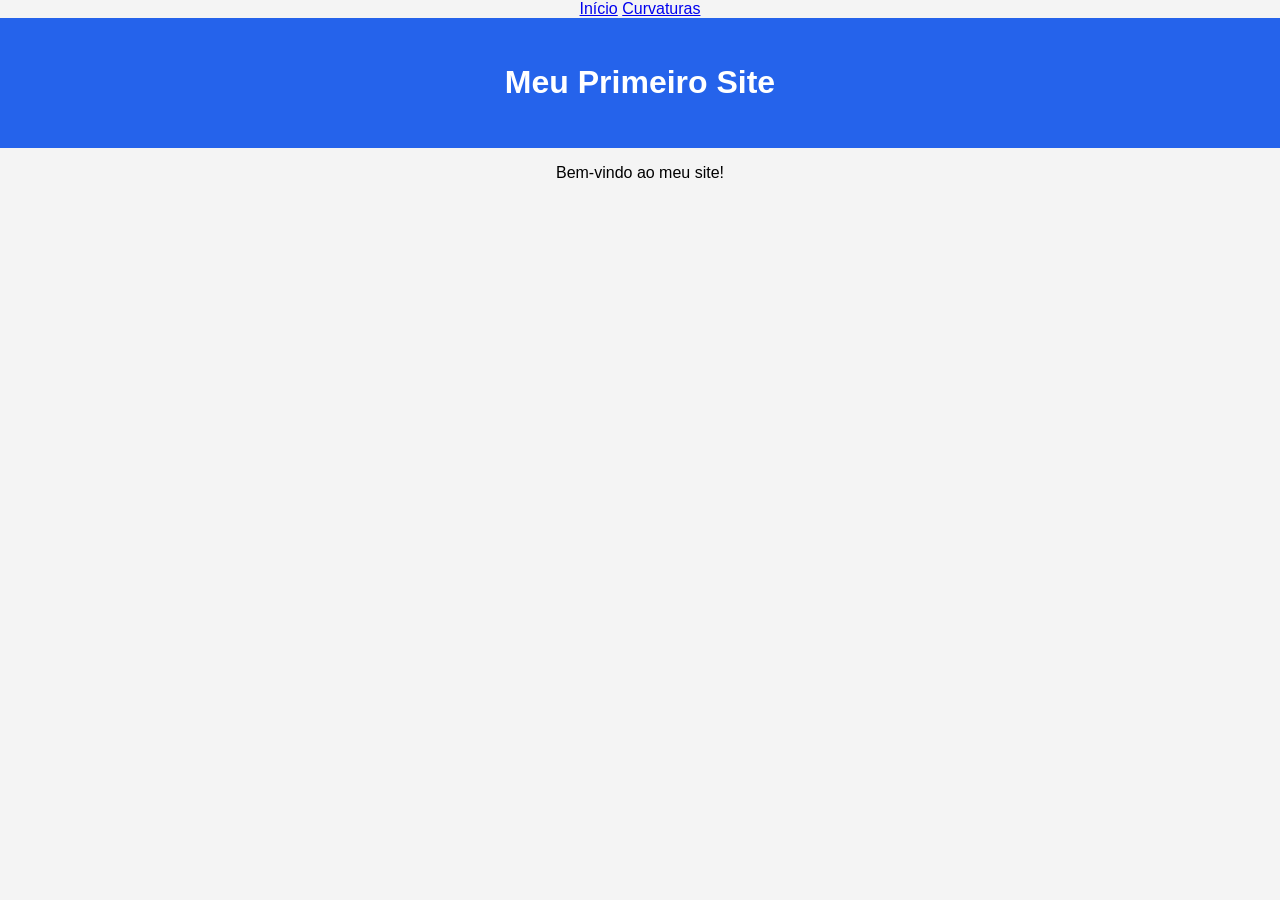
==== index.html @ a41019dd "primeiro commit" ====
<!DOCTYPE html>
<html lang="pt-BR">
<nav>
    <a href="index.html">Início</a>
    <a href="curvaturas.html">Curvaturas</a>
</nav>
<head>
    <meta charset="UTF-8">
    <meta name="viewport" content="width=device-width, initial-scale=1.0">
    <title>Meu Site</title>

    <link rel="stylesheet" href="style.css">
</head>
<body>

    <header>
        <h1>Meu Primeiro Site</h1>
    </header>

    <main>
        <p>Bem-vindo ao meu site!</p>

    

    <script src="script.js"></script>

</body>
</html>
---- style.css ----
body{
    margin:0;
    font-family:Arial, Helvetica, sans-serif;
    background:#f4f4f4;
    text-align:center;
}

header{
    background:#2563eb;
    color:white;
    padding:25px;
}

button{
    padding:12px 25px;
    border:none;
    background:#2563eb;
    color:white;
    border-radius:8px;
    cursor:pointer;
}

button:hover{
    background:#1d4ed8;
}
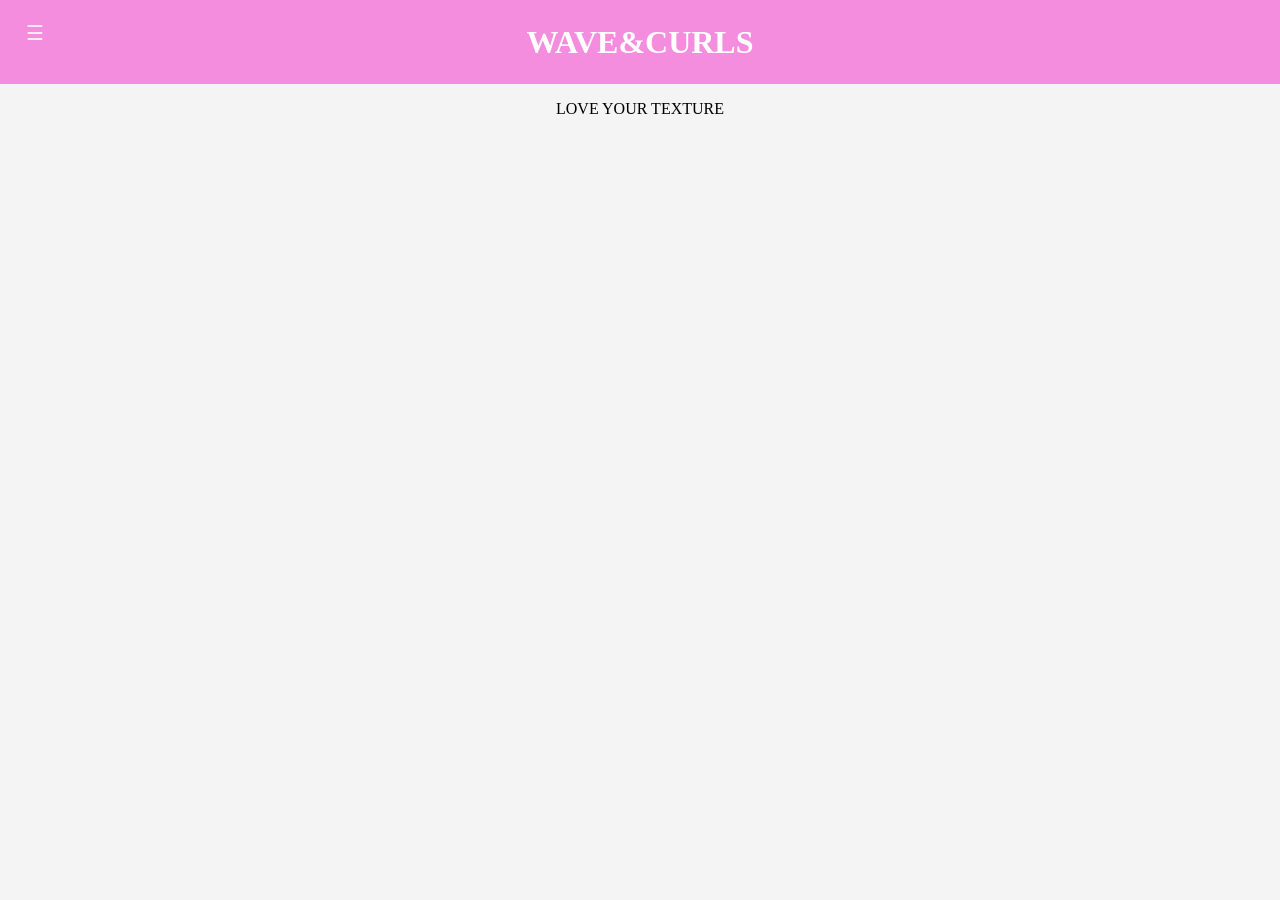
==== commit b396be72: "alterações no layout" ====
--- a/index.html
+++ b/index.html
@@ -2,23 +2,36 @@
 <html lang="pt-BR">
 <nav>
     <a href="index.html">Início</a>
-    <a href="curvaturas.html">Curvaturas</a>
+    <a href="curvatura.html">Início</a>
 </nav>
 <head>
     <meta charset="UTF-8">
     <meta name="viewport" content="width=device-width, initial-scale=1.0">
-    <title>Meu Site</title>
+    <title>Wave&Curls</title>
 
     <link rel="stylesheet" href="style.css">
 </head>
 <body>
 
     <header>
-        <h1>Meu Primeiro Site</h1>
+        <button class="menu-btn" onclick="abrirMenu()">☰</button>
+    
+        <nav id="menu">
+            <a href="#">★ Início</a>
+            <a href="#">★ Curvaturas</a>
+            <a href="#">★ Produtos</a>
+            <a href="#">★ Penteados</a>
+            <a href="#">★ Sobre</a>
+        
+        </nav>
+    </header>
+
+    <header>
+        <h1>WAVE&CURLS</h1>
     </header>
 
     <main>
-        <p>Bem-vindo ao meu site!</p>
+        <p>LOVE YOUR TEXTURE</p>
 
     
 
--- a/style.css
+++ b/style.css
@@ -1,25 +1,47 @@
 body{
     margin:0;
-    font-family:Arial, Helvetica, sans-serif;
+    font-family:American Typewriter, serif;
     background:#f4f4f4;
     text-align:center;
 }
 
 header{
-    background:#2563eb;
+    background:#f58dde;
     color:white;
-    padding:25px;
+    padding:1px;
 }
 
-button{
-    padding:12px 25px;
-    border:none;
-    background:#2563eb;
-    color:white;
-    border-radius:8px;
-    cursor:pointer;
+.menu-btn {
+    font-size: 20px;
+    background: none;
+    border: none;
+    cursor: pointer;
+    color:#f8ecf5;
+
+    position: absolute;
+    left: 20px;
+    top: 20px;
 }
 
-button:hover{
-    background:#1d4ed8;
-}+nav {
+    display: none;
+    flex-direction: column;
+    background-color: #fff;
+    padding: 10px;
+    position: absolute;
+    left: 0px;
+    top: 85px;
+    
+}
+
+nav.ativo {
+    display: flex;
+}
+
+nav a {
+    text-decoration: none;
+    color: rgb(243, 149, 221);
+    padding: 10px;
+
+}
+
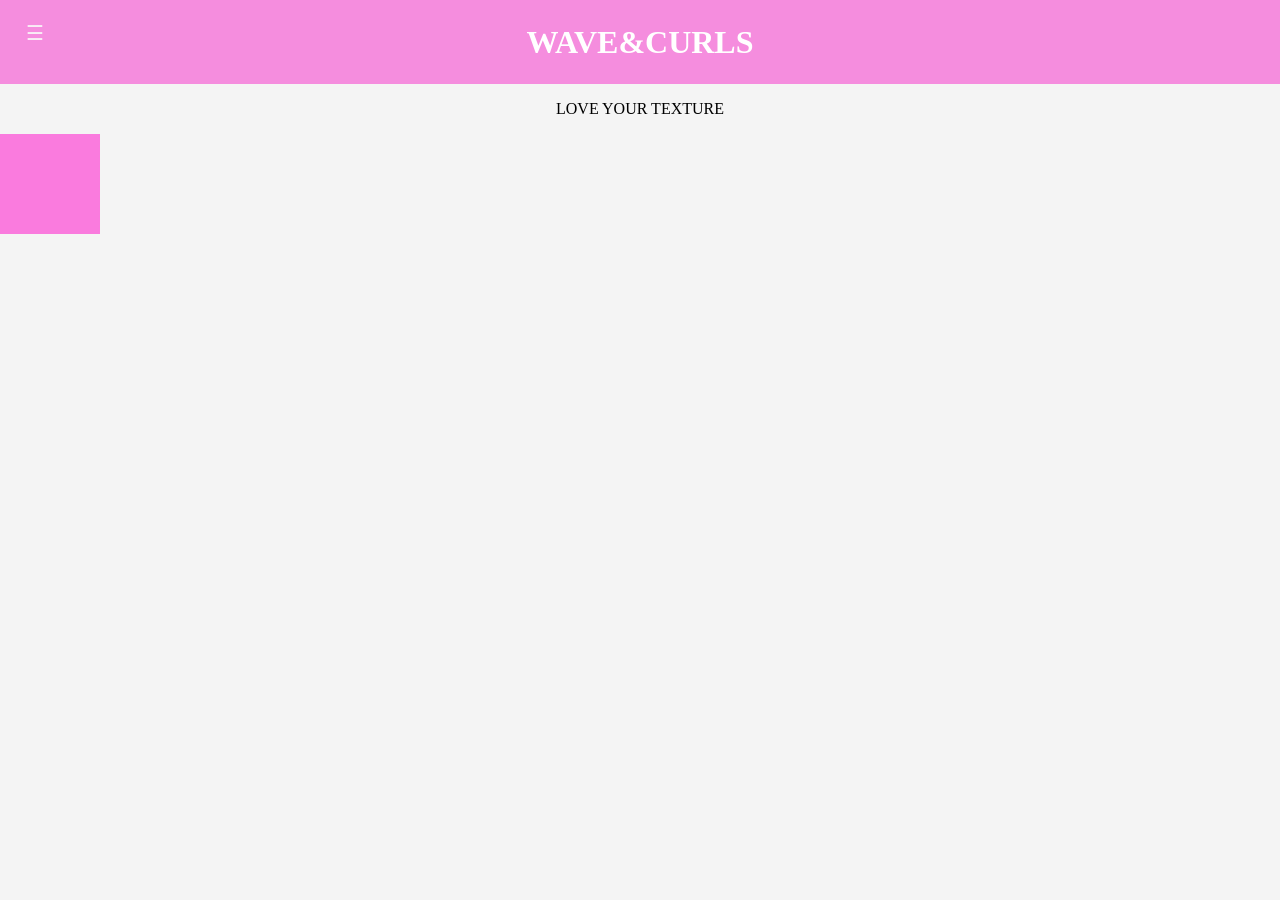
==== commit f21f7c55: "alteração-transição" ====
--- a/index.html
+++ b/index.html
@@ -2,7 +2,7 @@
 <html lang="pt-BR">
 <nav>
     <a href="index.html">Início</a>
-    <a href="curvatura.html">Início</a>
+    
 </nav>
 <head>
     <meta charset="UTF-8">
@@ -17,14 +17,17 @@
         <button class="menu-btn" onclick="abrirMenu()">☰</button>
     
         <nav id="menu">
-            <a href="#">★ Início</a>
-            <a href="#">★ Curvaturas</a>
-            <a href="#">★ Produtos</a>
-            <a href="#">★ Penteados</a>
-            <a href="#">★ Sobre</a>
+            <a href="#" id="item">★ Início</a>
+            <a href="#" id="item">★ Curvaturas</a>
+            <a href="#" id="item">★ Produtos</a>
+            <a href="#" id="item">★ Penteados</a>
+            <a href="#" id="item">★ Sobre</a>
         
         </nav>
     </header>
+
+
+
 
     <header>
         <h1>WAVE&CURLS</h1>
@@ -33,6 +36,9 @@
     <main>
         <p>LOVE YOUR TEXTURE</p>
 
+        <div class="container"></div>
+        
+
     
 
     <script src="script.js"></script>
--- a/style.css
+++ b/style.css
@@ -17,11 +17,27 @@
     border: none;
     cursor: pointer;
     color:#f8ecf5;
+    
 
     position: absolute;
     left: 20px;
     top: 20px;
+    
+    
+    
 }
+
+#menu {
+    text-align: left;
+    
+    
+}
+
+#item:hover{
+    transition: linear;
+    color: rgb(224, 43, 191); 
+}
+
 
 nav {
     display: none;
@@ -45,3 +61,13 @@
 
 }
 
+.container {
+    width: 100px;
+    height: 100px;
+    background-color: rgb(250, 123, 222);
+    position: left;
+  }
+  
+
+
+
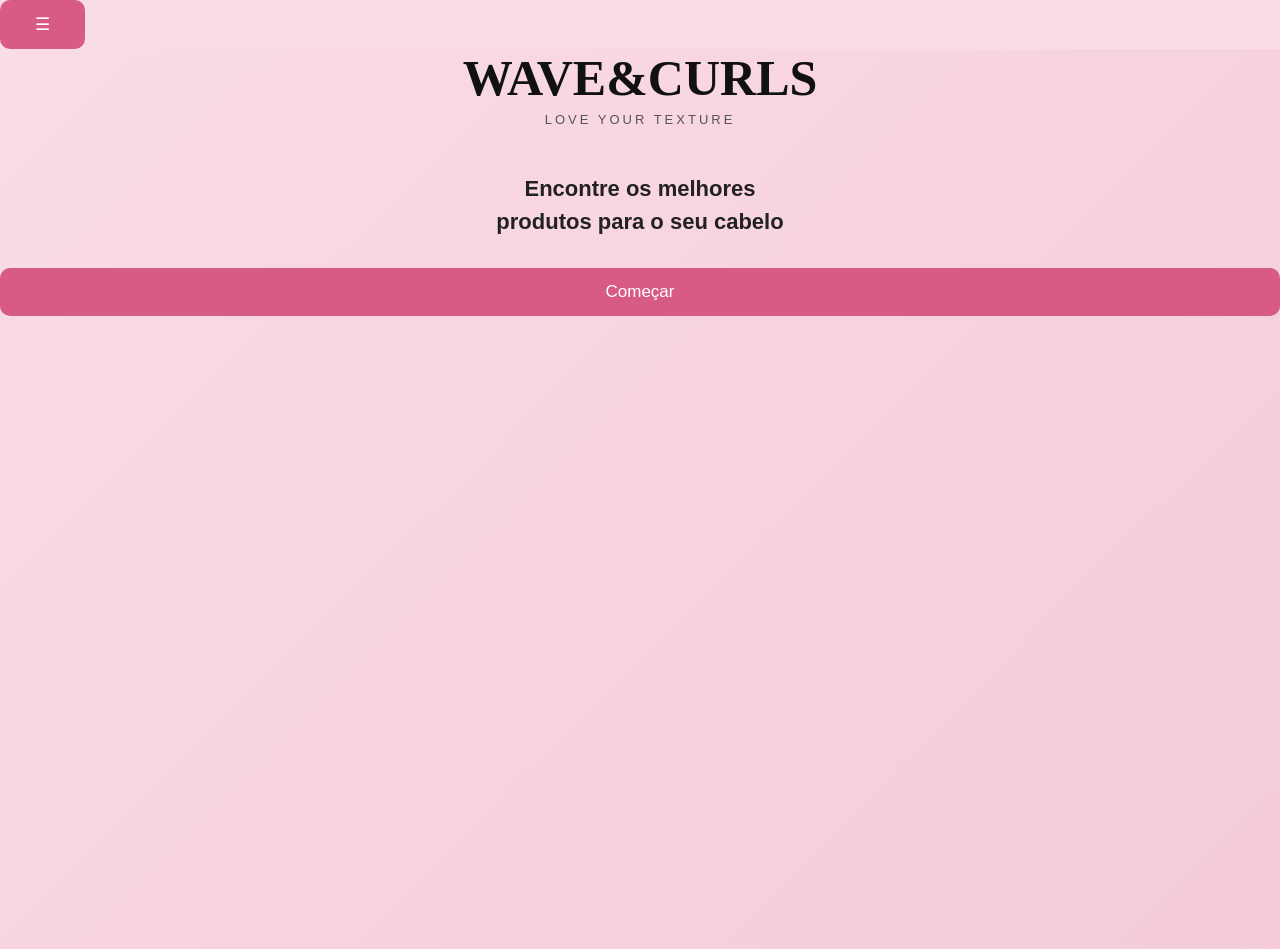
==== commit 1844a626: "alteração 2.0" ====
--- a/index.html
+++ b/index.html
@@ -13,7 +13,7 @@
 </head>
 <body>
 
-    <header>
+    <header class="barra">
         <button class="menu-btn" onclick="abrirMenu()">☰</button>
     
         <nav id="menu">
@@ -26,22 +26,29 @@
         </nav>
     </header>
 
+<body>
 
 
+    <main class="inicio">
+        <h1>WAVE&CURLS</h1>
 
-    <header>
-        <h1>WAVE&CURLS</h1>
-    </header>
+        <p class="slogan">LOVE YOUR TEXTURE</p>
 
-    <main>
-        <p>LOVE YOUR TEXTURE</p>
+        <p class="descricao">Encontre os melhores<br>
+        produtos para o seu cabelo
+        </p>
 
-        <div class="container"></div>
+        <button>Começar</button>
+    
+
+    
+
+    
         
 
     
 
     <script src="script.js"></script>
 
-</body>
+
 </html>
--- a/style.css
+++ b/style.css
@@ -1,36 +1,86 @@
-body{
-    margin:0;
-    font-family:American Typewriter, serif;
-    background:#f4f4f4;
-    text-align:center;
+* {
+    margin: 0;
+    padding: 0;
+    box-sizing: border-box;
 }
 
-header{
-    background:#f58dde;
-    color:white;
-    padding:1px;
+body {
+    margin: 0;
+    min-height: 100vh;
+    justify-content: center;
+    align-items: center;
+    font-family: Arial, sans-serif;
+    background-color: #f9dce6;
+
 }
 
-.menu-btn {
-    font-size: 20px;
-    background: none;
-    border: none;
-    cursor: pointer;
-    color:#f8ecf5;
+.barra {
+    color: #711d1d;
+}
+
+.inicio {
+    text-align: center;
+    width: 100%;
+    min-height: 100vh;
+
+    display: flex;
+    flex-direction: column;
     
 
-    position: absolute;
-    left: 20px;
-    top: 20px;
     
-    
-    
+
+    background: linear-gradient(
+        135deg,
+        #f9dce6,
+        #f5cbd9
+    );
+}
+
+h1 {
+    font-family: Georgia, serif;
+    font-size: 50px;
+    color: #111;
+    margin-bottom: 5px;
+}
+
+.slogan {
+    font-size: 13px;
+    letter-spacing: 3px;
+    color: #555;
+    margin-bottom: 45px;
+}
+
+.descricao {
+    font-size: 22px;
+    font-weight: bold;
+    line-height: 1.5;
+    color: #222;
+    margin-bottom: 30px;
+}
+
+button {
+    border: none;
+    background-color: #d85b87;
+    color: white;
+
+    padding: 14px 35px;
+    border-radius: 10px;
+
+    font-size: 17px;
+    cursor: pointer;
+}
+
+button:hover {
+    background-color: #c94c78;
 }
 
 #menu {
     text-align: left;
     
     
+}
+.menu-btn {
+    background-color: f5cbd9;
 }
 
 #item:hover{
@@ -42,7 +92,7 @@
 nav {
     display: none;
     flex-direction: column;
-    background-color: #fff;
+    background-color: #f9f6f6;
     padding: 10px;
     position: absolute;
     left: 0px;
@@ -61,12 +111,7 @@
 
 }
 
-.container {
-    width: 100px;
-    height: 100px;
-    background-color: rgb(250, 123, 222);
-    position: left;
-  }
+
   
 
 
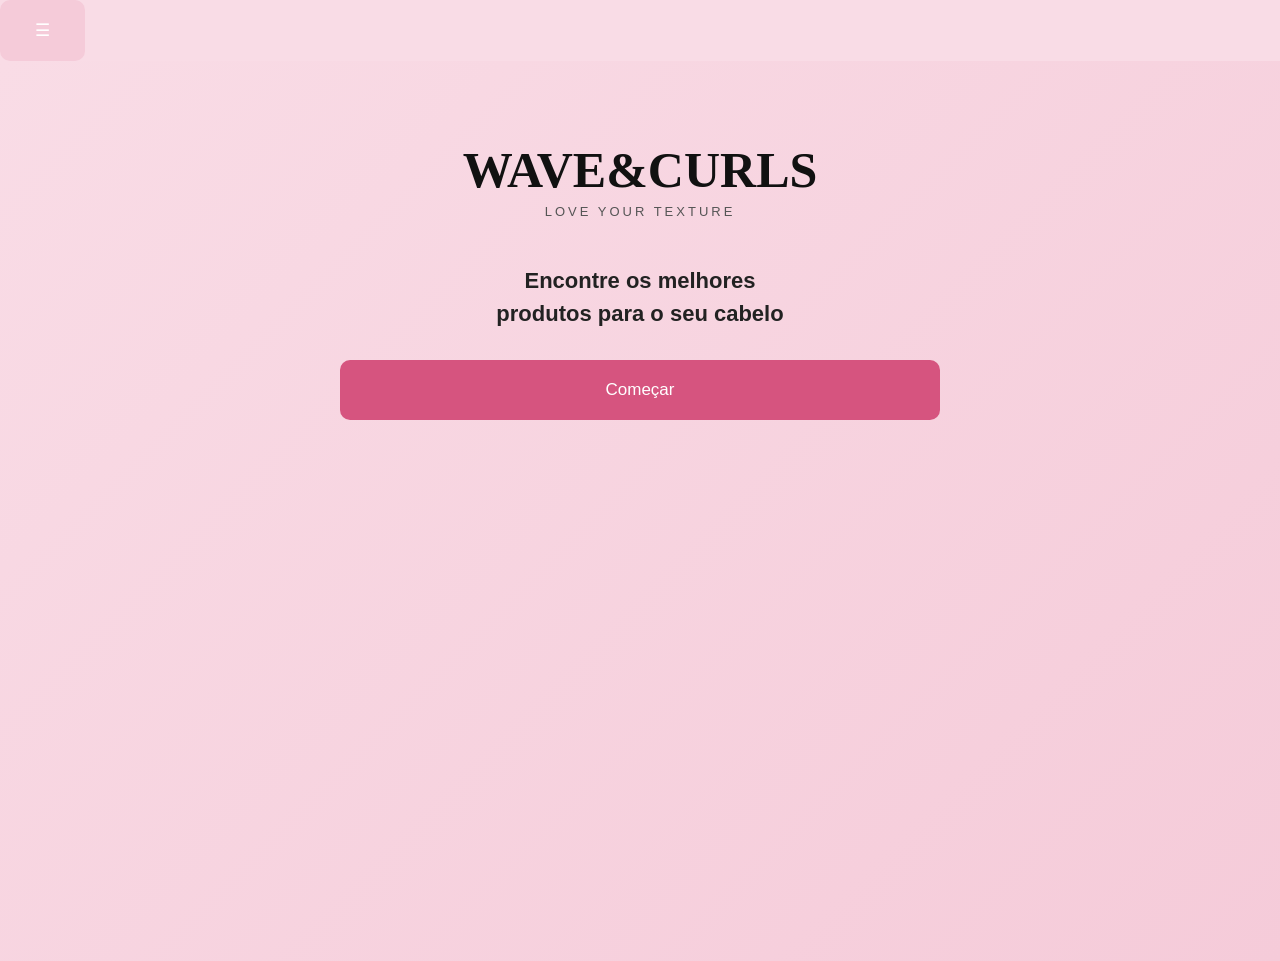
==== commit 12c5d3b2: "feat: alteração botão" ====
--- a/index.html
+++ b/index.html
@@ -13,7 +13,7 @@
 </head>
 <body>
 
-    <header class="barra">
+    <header>
         <button class="menu-btn" onclick="abrirMenu()">☰</button>
     
         <nav id="menu">
@@ -38,7 +38,7 @@
         produtos para o seu cabelo
         </p>
 
-        <button>Começar</button>
+        <button class="comecar">Começar</button>
     
 
     
--- a/style.css
+++ b/style.css
@@ -14,9 +14,7 @@
 
 }
 
-.barra {
-    color: #711d1d;
-}
+
 
 .inicio {
     text-align: center;
@@ -25,6 +23,7 @@
 
     display: flex;
     flex-direction: column;
+    padding-top: 80px;
     
 
     
@@ -60,28 +59,51 @@
 
 button {
     border: none;
-    background-color: #d85b87;
     color: white;
 
-    padding: 14px 35px;
+    padding: 20px 2px;
     border-radius: 10px;
 
     font-size: 17px;
     cursor: pointer;
-}
+    display: flex;
+    
 
-button:hover {
-    background-color: #c94c78;
+    
 }
 
 #menu {
     text-align: left;
+    background-color: #f1e6e9;
     
     
 }
 .menu-btn {
-    background-color: f5cbd9;
+    background-color: #f5cbd9;
+    padding: 20px 35px;
 }
+
+
+.comecar {
+    background-color: #d6547f;
+    display: flex;
+    justify-content: center;
+    display: block;
+    margin: 0 auto;
+    justify-content: center;
+    width: 600px;
+
+
+}
+
+.comecar:hover {
+    background-color: #c94c78;
+}
+
+
+
+
+
 
 #item:hover{
     transition: linear;
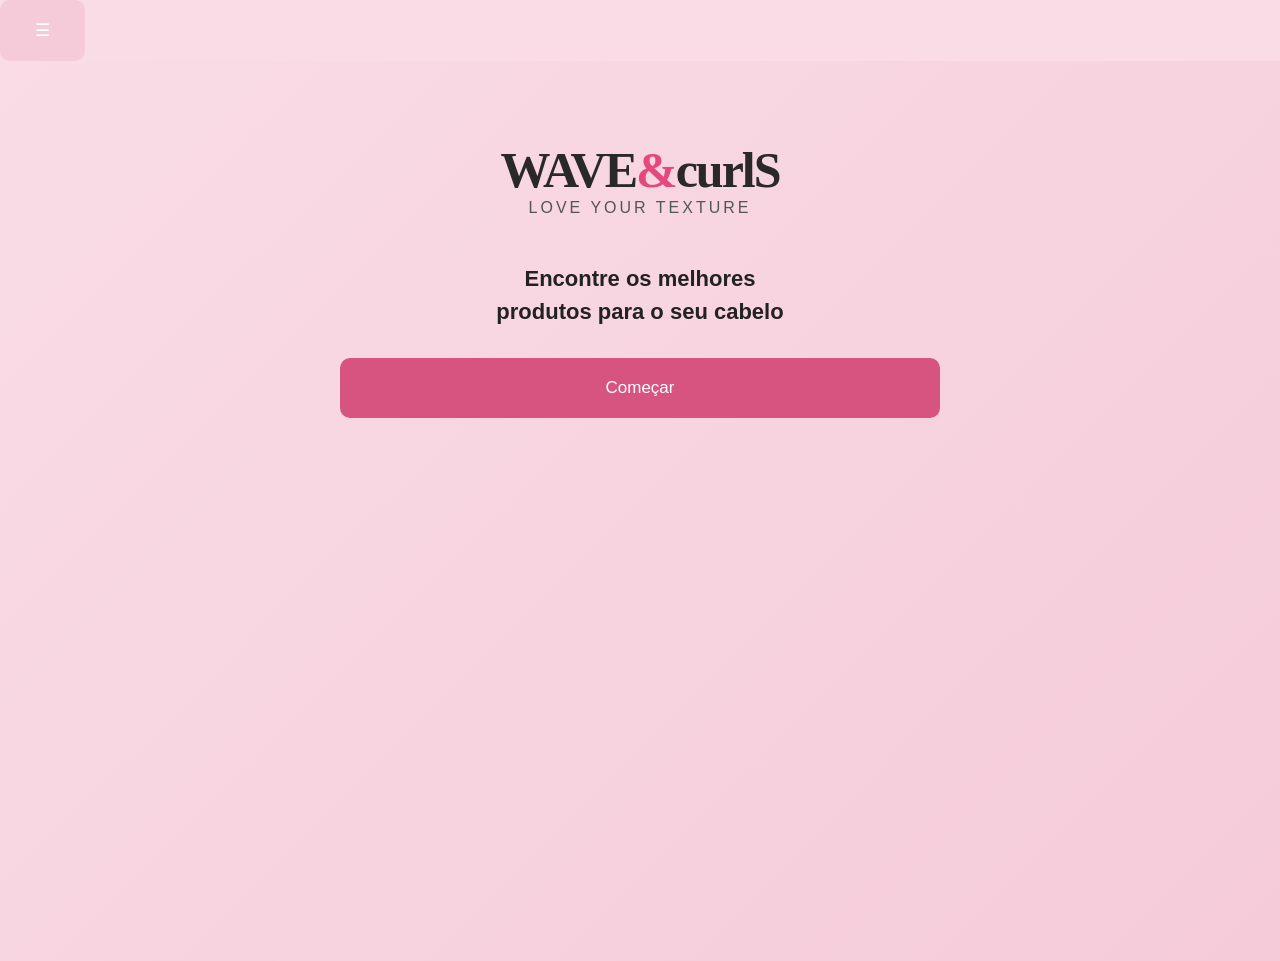
==== commit 42f6bb70: "alteração na logo" ====
--- a/index.html
+++ b/index.html
@@ -1,7 +1,8 @@
 <!DOCTYPE html>
 <html lang="pt-BR">
 <nav>
-    <a href="index.html">Início</a>
+    <a href="index.html">Iníci</a>
+    
     
 </nav>
 <head>
@@ -30,7 +31,9 @@
 
 
     <main class="inicio">
-        <h1>WAVE&CURLS</h1>
+        <div class="logo">
+            WAVE<span>&</span>curlS
+            </div>
 
         <p class="slogan">LOVE YOUR TEXTURE</p>
 
@@ -38,7 +41,11 @@
         produtos para o seu cabelo
         </p>
 
-        <button class="comecar">Começar</button>
+        
+        <a href="curvaturas.html">
+            <button class="comecar">Começar</button>
+          </a> 
+    
     
 
     
--- a/style.css
+++ b/style.css
@@ -35,15 +35,24 @@
     );
 }
 
-h1 {
-    font-family: Georgia, serif;
-    font-size: 50px;
-    color: #111;
-    margin-bottom: 5px;
-}
+.logo {
+    
+        font-family: Georgia, serif;
+        font-size: 50px;
+        font-weight: bold;
+        
+        color: #292929;
+        
+        letter-spacing: -2px;
+        }
+        
+        .logo span {
+        color: #e5487d;
+        }
+
 
 .slogan {
-    font-size: 13px;
+    font-size: e3px;
     letter-spacing: 3px;
     color: #555;
     margin-bottom: 45px;
@@ -71,6 +80,10 @@
 
     
 }
+
+a {
+    text-decoration: none;
+  }
 
 #menu {
     text-align: left;
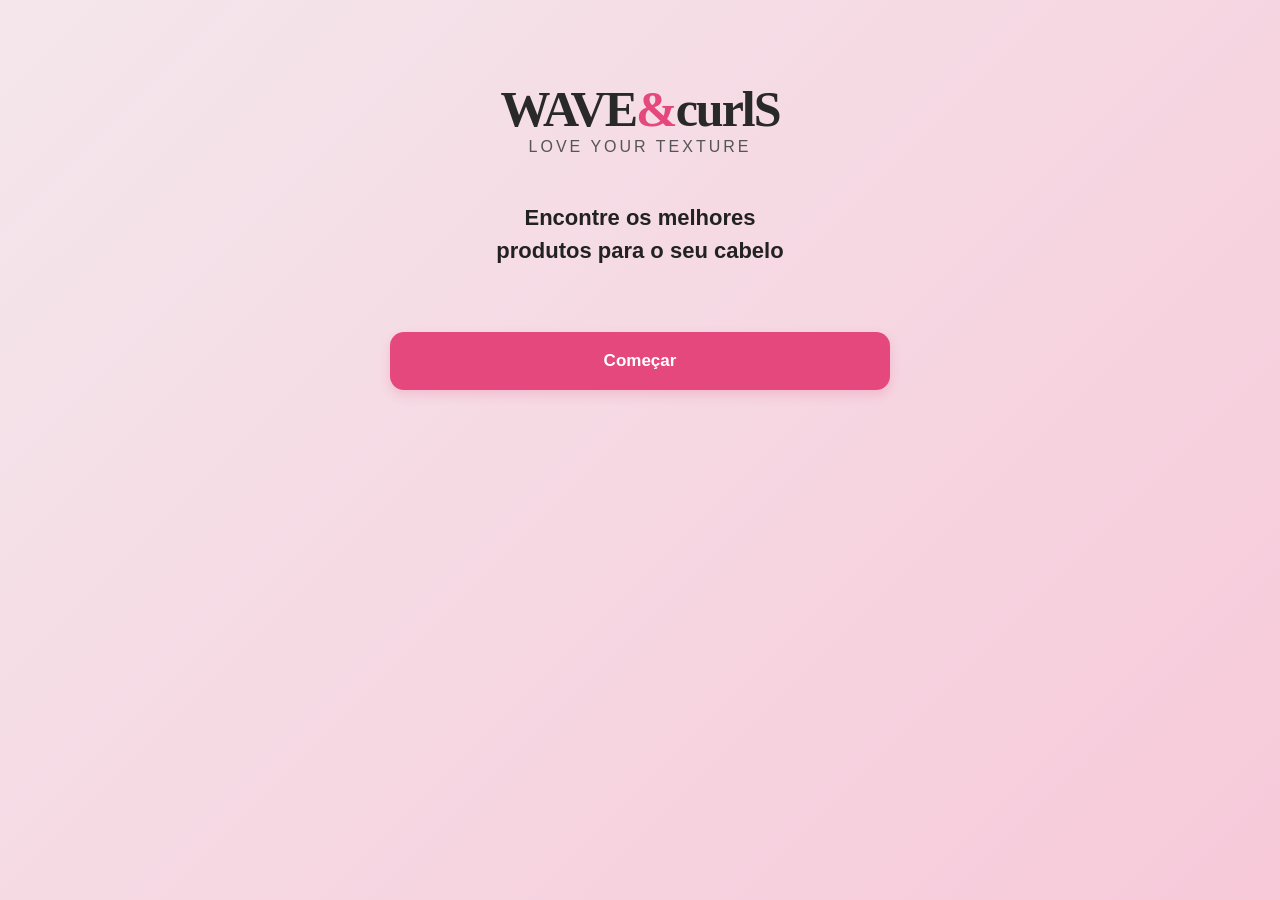
==== commit d2295a30: "feat: adiciona novas páginas e atualiza o projeto" ====
--- a/index.html
+++ b/index.html
@@ -1,7 +1,7 @@
 <!DOCTYPE html>
 <html lang="pt-BR">
 <nav>
-    <a href="index.html">Iníci</a>
+
     
     
 </nav>
@@ -12,20 +12,10 @@
 
     <link rel="stylesheet" href="style.css">
 </head>
+
 <body>
 
-    <header>
-        <button class="menu-btn" onclick="abrirMenu()">☰</button>
-    
-        <nav id="menu">
-            <a href="#" id="item">★ Início</a>
-            <a href="#" id="item">★ Curvaturas</a>
-            <a href="#" id="item">★ Produtos</a>
-            <a href="#" id="item">★ Penteados</a>
-            <a href="#" id="item">★ Sobre</a>
-        
-        </nav>
-    </header>
+
 
 <body>
 
--- a/style.css
+++ b/style.css
@@ -5,12 +5,12 @@
 }
 
 body {
-    margin: 0;
+    
+    font-family: Arial, sans-serif;
+    background: linear-gradient(135deg, #18020a, #ffe5ee);
     min-height: 100vh;
-    justify-content: center;
-    align-items: center;
-    font-family: Arial, sans-serif;
-    background-color: #f9dce6;
+    color: #333;
+
 
 }
 
@@ -30,8 +30,8 @@
 
     background: linear-gradient(
         135deg,
-        #f9dce6,
-        #f5cbd9
+        #f4e7ec,
+        #f7c9d9
     );
 }
 
@@ -67,84 +67,56 @@
 }
 
 button {
+
+    width: 100%;
+        
+    max-width: 500px;
+        
+    height: 58px;
+        
+    margin-top: 35px;
+        
     border: none;
+        
+    border-radius: 14px;
+        
+    background: #e5487d;
+        
     color: white;
+        
+    font-size: 17px;
+        
+    font-weight: bold;
+        
+    cursor: pointer;
+        
+    transition: all 0.2s ease;
+        
+    box-shadow: 0 5px 12px rgba(229, 72, 125, 0.20);
+    }
 
-    padding: 20px 2px;
-    border-radius: 10px;
+button:hover {
+    background: #d9366b;
+            
+    transform: translateY(-2px);
+            
+    box-shadow: 0 7px 16px rgba(229, 72, 125, 0.28);
+    }
+            
+button:active {
+    transform: scale(0.98);
+    }
 
-    font-size: 17px;
-    cursor: pointer;
-    display: flex;
-    
-
-    
-}
 
 a {
     text-decoration: none;
   }
-
-#menu {
-    text-align: left;
-    background-color: #f1e6e9;
-    
-    
-}
-.menu-btn {
-    background-color: #f5cbd9;
-    padding: 20px 35px;
-}
-
-
-.comecar {
-    background-color: #d6547f;
-    display: flex;
-    justify-content: center;
-    display: block;
-    margin: 0 auto;
-    justify-content: center;
-    width: 600px;
-
-
-}
-
-.comecar:hover {
-    background-color: #c94c78;
-}
 
 
 
 
 
 
-#item:hover{
-    transition: linear;
-    color: rgb(224, 43, 191); 
-}
-
-
-nav {
-    display: none;
-    flex-direction: column;
-    background-color: #f9f6f6;
-    padding: 10px;
-    position: absolute;
-    left: 0px;
-    top: 85px;
-    
-}
-
-nav.ativo {
-    display: flex;
-}
-
-nav a {
-    text-decoration: none;
-    color: rgb(243, 149, 221);
-    padding: 10px;
-
-}
 
 
   
